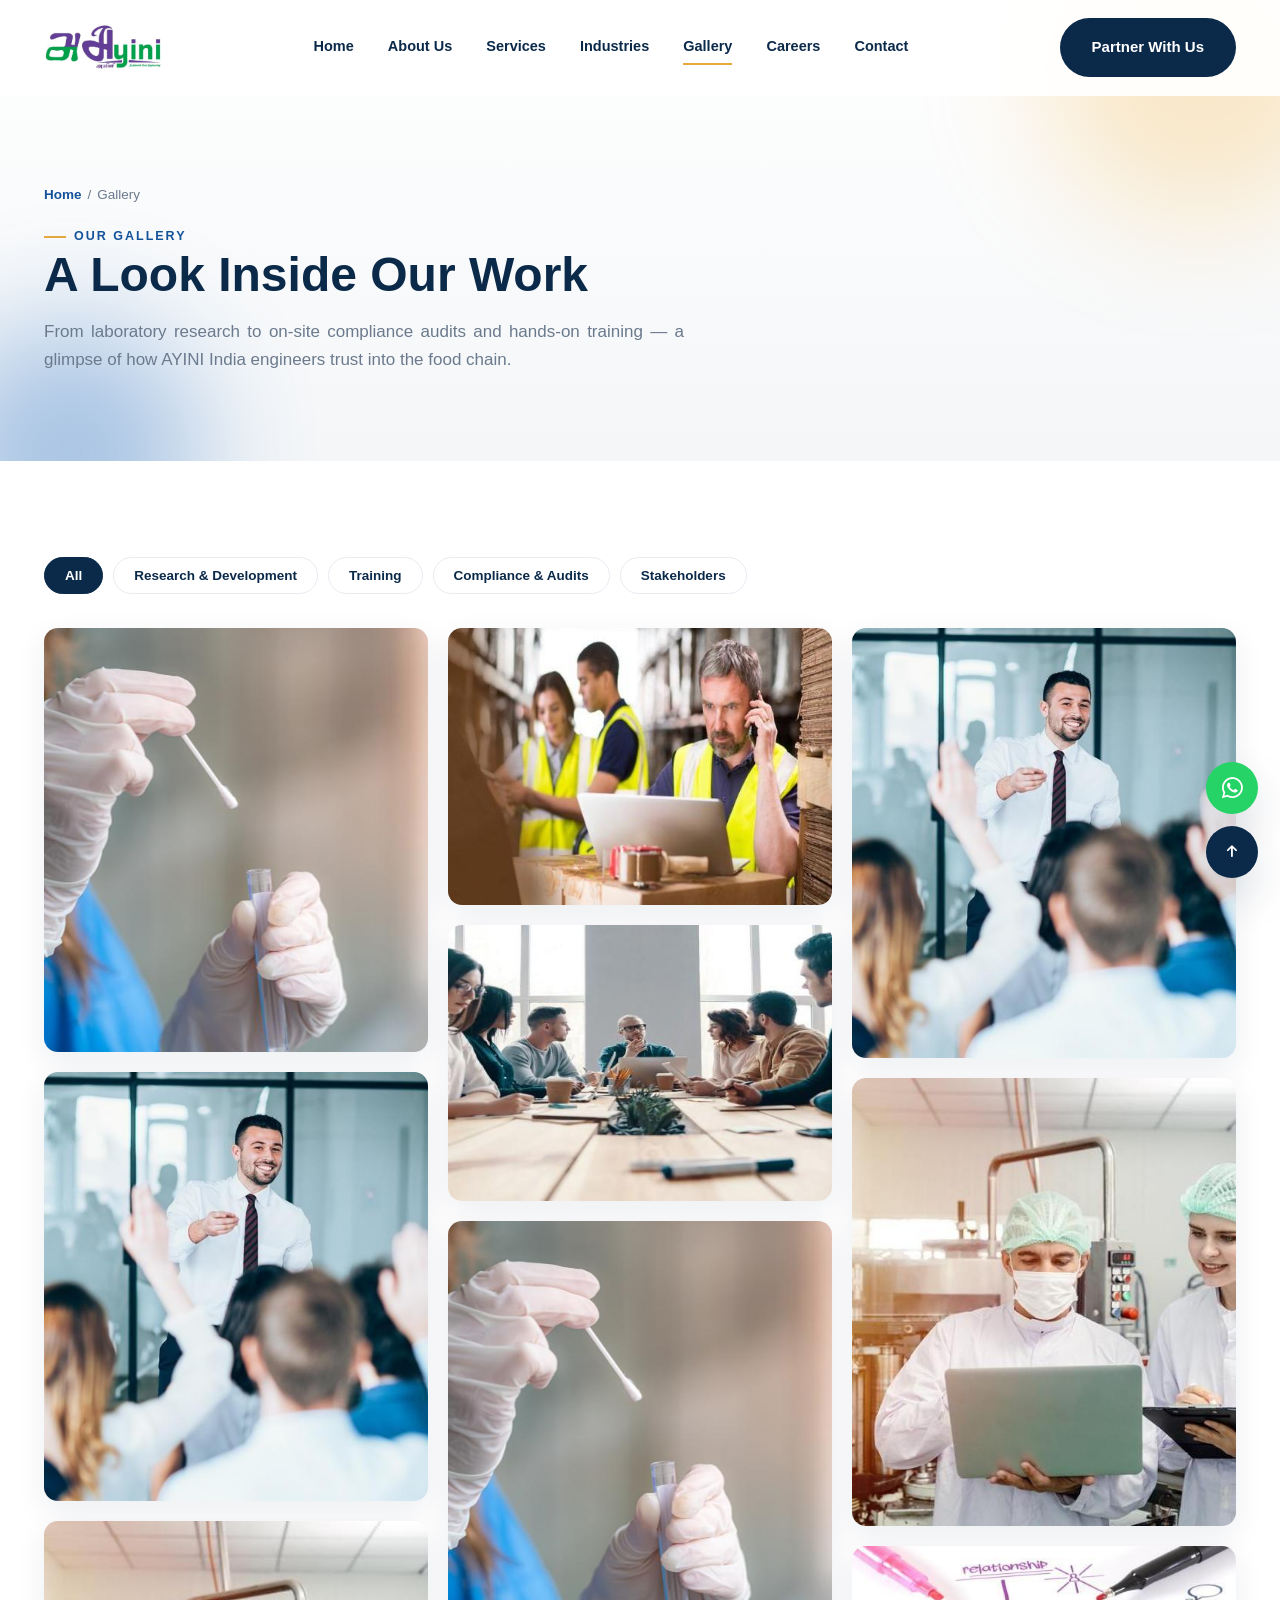
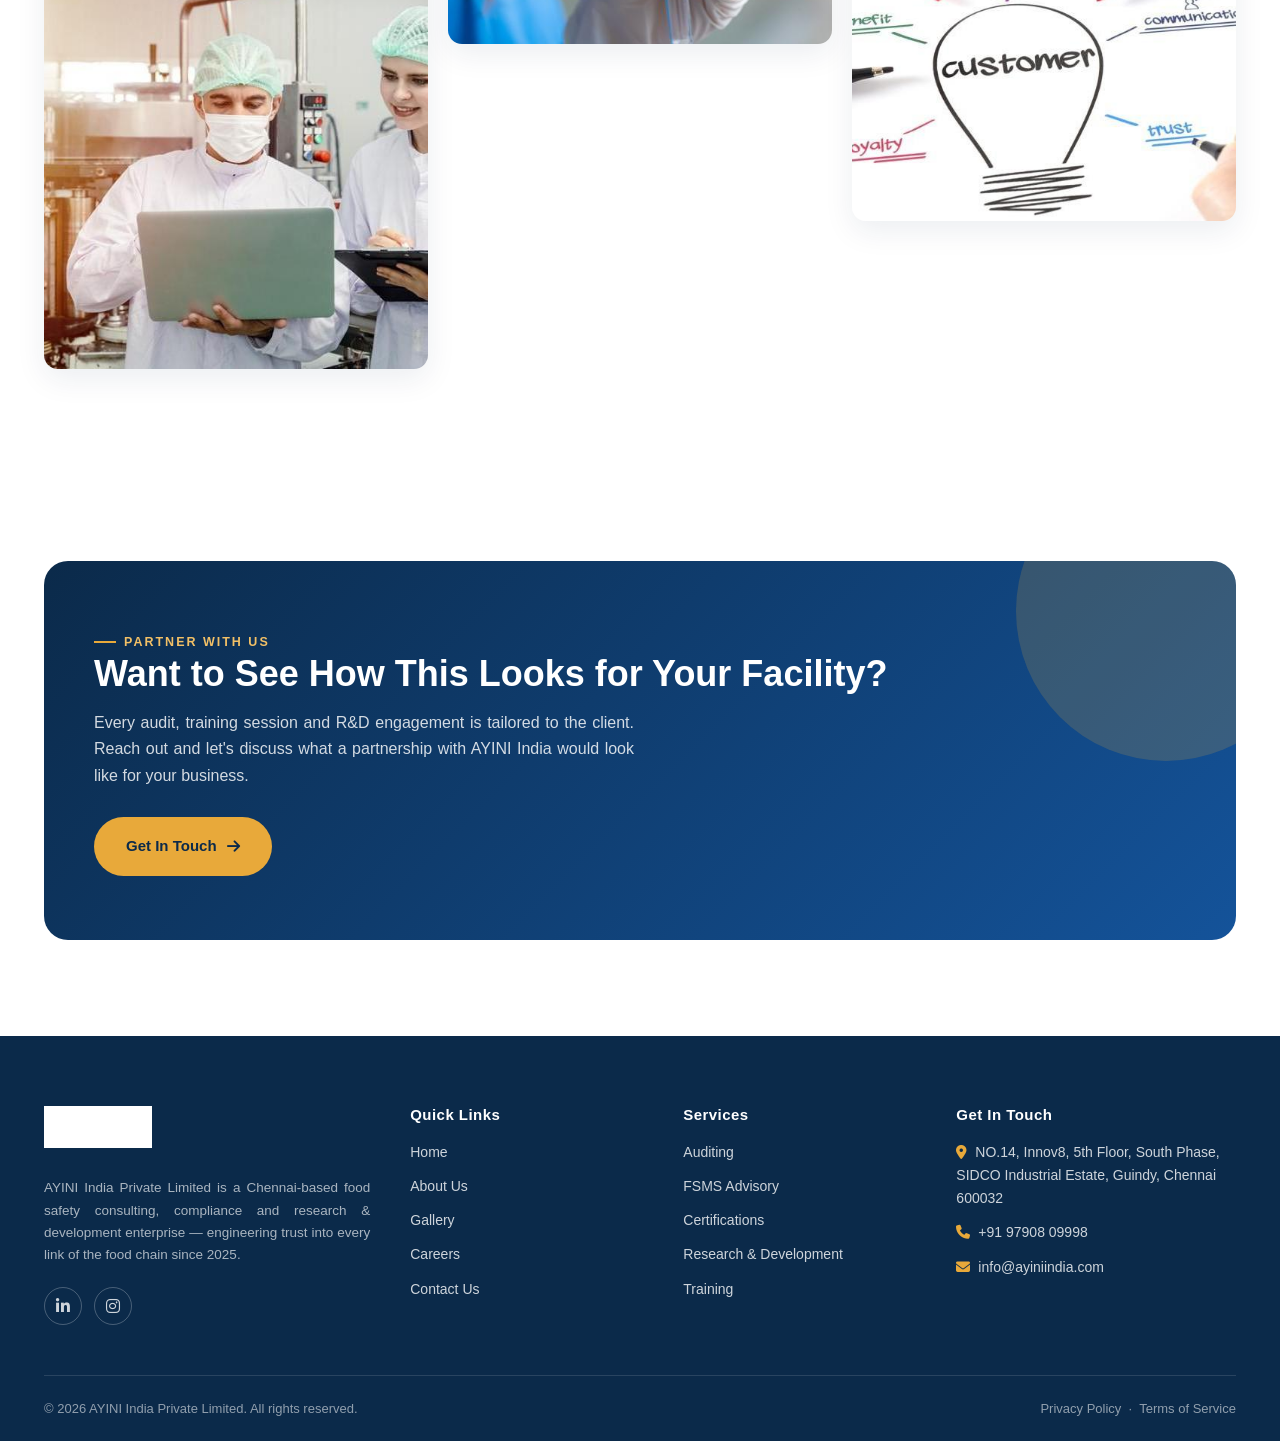
==== gallery/index.html @ c6eeb1f8 "Add files via upload" ====
<!DOCTYPE html>
<html lang="en">
<head>
<meta charset="UTF-8">
<meta name="viewport" content="width=device-width, initial-scale=1.0">
<title>Gallery | AYINI India — Food Safety Consulting &amp; R&amp;D</title>
<meta name="description" content="A look inside AYINI India's work — laboratory research, training sessions, on-site compliance audits and stakeholder engagement across the food industry.">
<link rel="canonical" href="https://ayiniindia.com/gallery/index.html">

<meta property="og:type" content="website">
<meta property="og:site_name" content="AYINI India">
<meta property="og:title" content="Gallery | AYINI India">
<meta property="og:image" content="https://ayiniindia.com/assets/images/logo/ayini-logo.png">
<meta property="og:url" content="https://ayiniindia.com/gallery/index.html">

<link rel="icon" type="image/png" sizes="32x32" href="../assets/images/logo/ayini-icon.png">
<link rel="apple-touch-icon" href="../favicon/favicon-180.png">
<link rel="manifest" href="../manifest.json">

<link rel="preconnect" href="https://cdnjs.cloudflare.com">
<link rel="stylesheet" href="https://cdnjs.cloudflare.com/ajax/libs/font-awesome/6.5.1/css/all.min.css">
<link rel="stylesheet" href="../assets/css/style.css">

<script type="application/ld+json">
{
  "@context": "https://schema.org",
  "@type": "BreadcrumbList",
  "itemListElement": [
    { "@type": "ListItem", "position": 1, "name": "Home", "item": "https://ayiniindia.com/" },
    { "@type": "ListItem", "position": 2, "name": "Gallery", "item": "https://ayiniindia.com/gallery/index.html" }
  ]
}
</script>
</head>
<body>

<div id="loader" aria-hidden="true"><div class="mark"></div></div>

<header id="site-header">
  <div class="container header-inner">
    <a href="../index.html" class="logo-link" aria-label="AYINI India — Home">
      <img src="../assets/images/logo/ayini-logo.png" alt="AYINI India — Sustainable Food Engineering">
    </a>
    <nav class="nav-desktop" aria-label="Primary">
      <a href="../index.html">Home</a>
      <a href="../pages/about.html">About Us</a>
      <a href="../index.html#services">Services</a>
      <a href="../index.html#industries">Industries</a>
      <a href="index.html" class="active">Gallery</a>
      <a href="../pages/careers.html">Careers</a>
      <a href="../pages/contact.html">Contact</a>
    </nav>
    <div class="header-cta">
      <a href="../pages/contact.html" class="btn btn-primary">Partner With Us</a>
      <button class="nav-toggle" aria-label="Toggle menu" aria-expanded="false">
        <span></span><span></span><span></span>
      </button>
    </div>
  </div>
</header>

<main id="main-content">

<section class="page-banner">
  <div class="hero-bg-shape one"></div>
  <div class="hero-bg-shape two"></div>
  <div class="container">
    <p class="breadcrumb"><a href="../index.html">Home</a><span>/</span>Gallery</p>
    <span class="eyebrow">Our Gallery</span>
    <h1>A Look Inside Our Work</h1>
    <p class="lead justified">From laboratory research to on-site compliance audits and hands-on training — a glimpse of how AYINI India engineers trust into the food chain.</p>
  </div>
</section>

<section class="section">
  <div class="container">

    <div class="gallery-filters reveal">
      <button class="filter-btn active" data-filter="all">All</button>
      <button class="filter-btn" data-filter="rnd">Research &amp; Development</button>
      <button class="filter-btn" data-filter="training">Training</button>
      <button class="filter-btn" data-filter="compliance">Compliance &amp; Audits</button>
      <button class="filter-btn" data-filter="stakeholders">Stakeholders</button>
    </div>

    <div class="masonry reveal">
      <div class="masonry-item" data-category="rnd">
        <img src="../assets/images/gallery/rnd-lab.jpg" alt="Laboratory sample testing for food safety research">
        <div class="cap">Research &amp; Development — Laboratory Testing</div>
      </div>
      <div class="masonry-item" data-category="training">
        <img src="../assets/images/gallery/training-session.jpg" alt="Food safety training session with industry professionals">
        <div class="cap">Training — Industry Capacity Building</div>
      </div>
      <div class="masonry-item" data-category="compliance">
        <img src="../assets/images/gallery/compliance-floor.jpg" alt="Compliance team reviewing data on the manufacturing floor">
        <div class="cap">Integrated Food Compliance — Floor Audit</div>
      </div>
      <div class="masonry-item" data-category="stakeholders">
        <img src="../assets/images/gallery/supplier-compliance.jpg" alt="Supplier compliance and legal audit engagement">
        <div class="cap">Stakeholders — Supplier Audits</div>
      </div>
      <div class="masonry-item" data-category="stakeholders">
        <img src="../assets/images/gallery/team-collaboration.jpg" alt="AYINI India team collaboration and planning session">
        <div class="cap">Stakeholders — Staff Training &amp; Systems</div>
      </div>
      <div class="masonry-item" data-category="rnd">
        <img src="../assets/images/gallery/rnd-lab.jpg" alt="Sample collection for shelf-life and sensory evaluation study">
        <div class="cap">Research &amp; Development — Sample Collection</div>
      </div>
      <div class="masonry-item" data-category="training">
        <img src="../assets/images/gallery/training-session.jpg" alt="Hygiene and safety training workshop">
        <div class="cap">Training — Hygiene &amp; Safety Workshop</div>
      </div>
      <div class="masonry-item" data-category="compliance">
        <img src="../assets/images/gallery/compliance-floor.jpg" alt="Onsite QHSE monitoring at a food production facility">
        <div class="cap">Onsite QHSE — Production Monitoring</div>
      </div>
      <div class="masonry-item" data-category="stakeholders">
        <img src="../assets/images/gallery/customer-trust.jpg" alt="Building customer trust through labelling and transparency">
        <div class="cap">Stakeholders — Customer Trust &amp; Transparency</div>
      </div>
    </div>

  </div>
</section>

<section class="section">
  <div class="container">
    <div class="contact-cta reveal">
      <span class="eyebrow" style="color:var(--gold-400);">Partner With Us</span>
      <h2>Want to See How This Looks for Your Facility?</h2>
      <p class="justified">Every audit, training session and R&amp;D engagement is tailored to the client. Reach out and let's discuss what a partnership with AYINI India would look like for your business.</p>
      <div class="hero-actions">
        <a href="../pages/contact.html" class="btn btn-gold">Get In Touch <i class="fa-solid fa-arrow-right"></i></a>
      </div>
    </div>
  </div>
</section>

</main>

<footer>
  <div class="container">
    <div class="footer-grid">
      <div>
        <a href="../index.html" class="logo-link"><img src="../assets/images/logo/ayini-logo.png" alt="AYINI India"></a>
        <p class="about justified">AYINI India Private Limited is a Chennai-based food safety consulting, compliance and research &amp; development enterprise — engineering trust into every link of the food chain since 2025.</p>
        <div class="social-row">
          <a href="https://www.linkedin.com/company/ayini-india-private-limited/" target="_blank" rel="noopener" aria-label="AYINI India on LinkedIn"><i class="fa-brands fa-linkedin-in"></i></a>
          <a href="https://www.instagram.com/popular/ayini-india-private-limited/" target="_blank" rel="noopener" aria-label="AYINI India on Instagram"><i class="fa-brands fa-instagram"></i></a>
        </div>
      </div>
      <div>
        <h4>Quick Links</h4>
        <ul>
          <li><a href="../index.html">Home</a></li>
          <li><a href="../pages/about.html">About Us</a></li>
          <li><a href="index.html">Gallery</a></li>
          <li><a href="../pages/careers.html">Careers</a></li>
          <li><a href="../pages/contact.html">Contact Us</a></li>
        </ul>
      </div>
      <div>
        <h4>Services</h4>
        <ul>
          <li><a href="../pages/services/auditing.html">Auditing</a></li>
          <li><a href="../pages/services/fsms-advisory.html">FSMS Advisory</a></li>
          <li><a href="../pages/services/certifications.html">Certifications</a></li>
          <li><a href="../pages/services/research-development.html">Research &amp; Development</a></li>
          <li><a href="../pages/services/training.html">Training</a></li>
        </ul>
      </div>
      <div>
        <h4>Get In Touch</h4>
        <ul>
          <li><i class="fa-solid fa-location-dot" style="color:var(--gold-500);margin-right:8px;"></i>NO.14, Innov8, 5th Floor, South Phase, SIDCO Industrial Estate, Guindy, Chennai 600032</li>
          <li><i class="fa-solid fa-phone" style="color:var(--gold-500);margin-right:8px;"></i><a href="tel:+919790809998">+91 97908 09998</a></li>
          <li><i class="fa-solid fa-envelope" style="color:var(--gold-500);margin-right:8px;"></i><a href="mailto:info@ayiniindia.com">info@ayiniindia.com</a></li>
        </ul>
      </div>
    </div>
    <div class="footer-bottom">
      <span>&copy; <span id="current-year"></span> AYINI India Private Limited. All rights reserved.</span>
      <span>
        <a href="../pages/privacy-policy.html">Privacy Policy</a> &nbsp;·&nbsp;
        <a href="../pages/terms.html">Terms of Service</a>
      </span>
    </div>
  </div>
</footer>

<div class="float-btns">
  <a class="float-btn whatsapp" href="https://wa.me/919790809998" target="_blank" rel="noopener" aria-label="Chat on WhatsApp"><i class="fa-brands fa-whatsapp" style="font-size:24px;"></i></a>
  <button class="float-btn totop" aria-label="Back to top"><i class="fa-solid fa-arrow-up"></i></button>
</div>

<!-- Lightbox -->
<div id="lightbox" aria-hidden="true">
  <button class="lb-close" aria-label="Close"><i class="fa-solid fa-xmark"></i></button>
  <button class="lb-nav prev" aria-label="Previous image"><i class="fa-solid fa-chevron-left"></i></button>
  <img src="" alt="">
  <button class="lb-nav next" aria-label="Next image"><i class="fa-solid fa-chevron-right"></i></button>
  <div class="lb-caption"></div>
</div>

<script src="../assets/js/main.js"></script>
</body>
</html>
---- assets/css/style.css ----
/* ==========================================================================
   AYINI India — Design Tokens
   ========================================================================== */
:root {
  --navy-900: #0B2A4A;
  --navy-700: #123A63;
  --royal-600: #14539A;
  --royal-500: #1A66BD;
  --white: #FFFFFF;
  --grey-100: #F4F6F8;
  --grey-200: #E7ECF1;
  --grey-500: #6B7A8D;
  --gold-500: #E8A93A;
  --gold-400: #F2C066;
  --orange-400: #F0824D;

  --font-base: Calibri, "Segoe UI", Arial, sans-serif;

  --shadow-soft: 0 10px 30px rgba(11, 42, 74, 0.08);
  --shadow-lift: 0 20px 45px rgba(11, 42, 74, 0.14);
  --radius-card: 14px;
  --container: 1240px;
}

* { box-sizing: border-box; }
html { scroll-behavior: smooth; }

body {
  margin: 0;
  font-family: var(--font-base);
  color: var(--navy-900);
  background: var(--white);
  line-height: 1.65;
  -webkit-font-smoothing: antialiased;
}

@media (prefers-reduced-motion: reduce) {
  html { scroll-behavior: auto; }
  *, *::before, *::after { animation-duration: 0.001ms !important; animation-iteration-count: 1 !important; transition-duration: 0.001ms !important; }
}

.container { max-width: var(--container); margin: 0 auto; padding: 0 24px; }

p, .justified { text-align: justify; text-justify: inter-word; }

a { color: inherit; text-decoration: none; }
ul { list-style: none; margin: 0; padding: 0; }
img { max-width: 100%; display: block; }

h1, h2, h3, h4 { margin: 0; font-weight: 700; line-height: 1.15; }

.eyebrow {
  display: inline-flex; align-items: center; gap: 8px;
  font-size: 12.5px; font-weight: 700; letter-spacing: 0.16em; text-transform: uppercase;
  color: var(--royal-600);
}
.eyebrow::before { content: ""; width: 22px; height: 2px; background: var(--gold-500); display: inline-block; }

.section { padding: 96px 0; }
.section--tight { padding: 64px 0; }
.section--grey { background: var(--grey-100); }

.section-head { max-width: 720px; margin-bottom: 48px; }
.section-head h2 { font-size: clamp(28px, 3.4vw, 42px); margin: 10px 0 16px; }
.section-head p { color: var(--grey-500); font-size: 17px; }

.btn {
  display: inline-flex; align-items: center; justify-content: center; gap: 10px;
  padding: 15px 30px; border-radius: 999px; font-weight: 700; font-size: 15px;
  cursor: pointer; border: 2px solid transparent; transition: transform .25s ease, box-shadow .25s ease, background .25s ease, color .25s ease;
  position: relative; overflow: hidden;
}
.btn-primary { background: var(--navy-900); color: var(--white); }
.btn-primary:hover { transform: translateY(-2px); box-shadow: var(--shadow-lift); background: var(--royal-600); }
.btn-outline { border-color: var(--navy-900); color: var(--navy-900); background: transparent; }
.btn-outline:hover { background: var(--navy-900); color: var(--white); transform: translateY(-2px); }
.btn-gold { background: var(--gold-500); color: var(--navy-900); }
.btn-gold:hover { background: var(--orange-400); transform: translateY(-2px); box-shadow: var(--shadow-lift); }

/* Ripple */
.btn .ripple { position: absolute; border-radius: 50%; background: rgba(255,255,255,0.5); transform: scale(0); animation: ripple .6s ease-out; pointer-events: none; }
@keyframes ripple { to { transform: scale(4); opacity: 0; } }

/* ==========================================================================
   Loading Screen
   ========================================================================== */
#loader {
  position: fixed; inset: 0; background: var(--navy-900); z-index: 9999;
  display: flex; align-items: center; justify-content: center;
  transition: opacity .6s ease, visibility .6s ease;
}
#loader.hide { opacity: 0; visibility: hidden; }
#loader .mark { width: 64px; height: 64px; border: 3px solid rgba(255,255,255,.25); border-top-color: var(--gold-500); border-radius: 50%; animation: spin 0.9s linear infinite; }
@keyframes spin { to { transform: rotate(360deg); } }

/* ==========================================================================
   Header
   ========================================================================== */
#site-header {
  position: fixed; top: 0; left: 0; right: 0; z-index: 500;
  background: rgba(255,255,255,0.92); backdrop-filter: blur(10px);
  border-bottom: 1px solid transparent;
  transition: box-shadow .3s ease, border-color .3s ease, padding .3s ease;
}
#site-header.scrolled { box-shadow: 0 4px 24px rgba(11,42,74,.08); border-color: var(--grey-200); }
.header-inner { display: flex; align-items: center; justify-content: space-between; padding: 18px 24px; transition: padding .3s ease; }
#site-header.scrolled .header-inner { padding: 10px 24px; }

.logo-link { display: flex; align-items: center; gap: 10px; }
.logo-link img { height: 46px; width: auto; transition: height .3s ease, transform .3s ease; }
#site-header.scrolled .logo-link img { height: 36px; }
.logo-link:hover img { transform: scale(1.04); }

.nav-desktop { display: flex; align-items: center; gap: 34px; }
.nav-desktop a {
  font-size: 14.5px; font-weight: 600; color: var(--navy-900); position: relative; padding: 6px 0;
}
.nav-desktop a::after {
  content: ""; position: absolute; left: 0; bottom: 0; width: 0; height: 2px; background: var(--gold-500);
  transition: width .25s ease;
}
.nav-desktop a:hover::after, .nav-desktop a.active::after { width: 100%; }

.header-cta { display: flex; align-items: center; gap: 16px; }
.nav-toggle { display: none; background: none; border: none; cursor: pointer; padding: 8px; }
.nav-toggle span { display: block; width: 24px; height: 2px; background: var(--navy-900); margin: 5px 0; transition: transform .3s ease, opacity .3s ease; }

@media (max-width: 940px) {
  .nav-desktop { position: fixed; top: 0; right: -100%; height: 100vh; width: min(320px, 82vw);
    background: var(--white); flex-direction: column; justify-content: center; gap: 26px;
    box-shadow: -12px 0 40px rgba(0,0,0,.12); transition: right .35s ease; padding: 40px; }
  .nav-desktop.open { right: 0; }
  .nav-toggle { display: block; }
  .header-cta .btn-primary { display: none; }
}

/* ==========================================================================
   Hero
   ========================================================================== */
#hero {
  position: relative; padding: 190px 0 120px; overflow: hidden;
  background: linear-gradient(180deg, #FFFFFF 0%, var(--grey-100) 100%);
}
.hero-bg-shape {
  position: absolute; border-radius: 50%; filter: blur(60px); opacity: .35; z-index: 0;
  animation: float 10s ease-in-out infinite;
}
.hero-bg-shape.one { width: 420px; height: 420px; background: var(--gold-400); top: -120px; right: -100px; }
.hero-bg-shape.two { width: 340px; height: 340px; background: var(--royal-500); bottom: -140px; left: -80px; animation-delay: 2s; }
@keyframes float { 0%,100% { transform: translateY(0) } 50% { transform: translateY(-24px) } }

.hero-grid { position: relative; z-index: 1; display: grid; grid-template-columns: 1.05fr 0.95fr; gap: 60px; align-items: center; }
@media (max-width: 940px) { .hero-grid { grid-template-columns: 1fr; } }

.hero-copy h1 {
  font-size: clamp(34px, 5vw, 58px); margin: 18px 0 22px; color: var(--navy-900);
  opacity: 0; transform: translateY(18px); animation: fadeUp .8s ease .15s forwards;
}
.hero-copy h1 .accent { color: var(--gold-500); }
.hero-copy p.lead {
  font-size: 18px; color: var(--grey-500); max-width: 540px; margin-bottom: 32px;
  opacity: 0; transform: translateY(18px); animation: fadeUp .8s ease .35s forwards;
}
.hero-actions { display: flex; gap: 16px; flex-wrap: wrap; opacity: 0; transform: translateY(18px); animation: fadeUp .8s ease .5s forwards; }
@keyframes fadeUp { to { opacity: 1; transform: translateY(0); } }

.hero-stats { display: grid; grid-template-columns: repeat(3, 1fr); gap: 18px; margin-top: 52px;
  opacity: 0; transform: translateY(18px); animation: fadeUp .8s ease .65s forwards; }
.hero-stat b { display: block; font-size: 30px; color: var(--navy-900); }
.hero-stat span { font-size: 13px; color: var(--grey-500); }

.hero-visual {
  position: relative; border-radius: 24px; overflow: hidden; box-shadow: var(--shadow-lift);
  opacity: 0; animation: fadeIn 1s ease .4s forwards;
}
@keyframes fadeIn { to { opacity: 1; } }
.hero-visual img { width: 100%; height: 100%; object-fit: cover; transition: transform 6s ease; }
.hero-visual:hover img { transform: scale(1.08); }
.hero-visual::after {
  content: ""; position: absolute; inset: 0;
  background: linear-gradient(160deg, rgba(11,42,74,.35), rgba(232,169,58,.12));
}
.hero-badge {
  position: absolute; bottom: 22px; left: 22px; z-index: 2;
  background: rgba(255,255,255,.92); backdrop-filter: blur(8px);
  padding: 14px 18px; border-radius: 12px; box-shadow: var(--shadow-soft);
  display: flex; align-items: center; gap: 12px;
}
.hero-badge b { display: block; font-size: 20px; color: var(--navy-900); }
.hero-badge span { font-size: 12px; color: var(--grey-500); }

/* ==========================================================================
   Reveal on scroll
   ========================================================================== */
.reveal { opacity: 0; transform: translateY(28px); transition: opacity .7s ease, transform .7s ease; }
.reveal.in { opacity: 1; transform: translateY(0); }
.reveal-stagger.in > * { transition-delay: calc(var(--i, 0) * 90ms); }

/* ==========================================================================
   Cards / Grids
   ========================================================================== */
.grid { display: grid; gap: 26px; }
.grid-3 { grid-template-columns: repeat(3, 1fr); }
.grid-4 { grid-template-columns: repeat(4, 1fr); }
.grid-2 { grid-template-columns: repeat(2, 1fr); }
@media (max-width: 940px) { .grid-3, .grid-4 { grid-template-columns: repeat(2,1fr); } }
@media (max-width: 640px) { .grid-3, .grid-4, .grid-2 { grid-template-columns: 1fr; } }

.card {
  background: var(--white); border: 1px solid var(--grey-200); border-radius: var(--radius-card);
  padding: 30px 26px; transition: transform .3s ease, box-shadow .3s ease, border-color .3s ease;
}
.card:hover { transform: translateY(-6px); box-shadow: var(--shadow-lift); border-color: transparent; }
.card .icon-wrap {
  width: 54px; height: 54px; border-radius: 14px; display: flex; align-items: center; justify-content: center;
  background: linear-gradient(135deg, var(--royal-600), var(--navy-900)); color: var(--white); margin-bottom: 18px;
}
.card h3 { font-size: 18.5px; margin-bottom: 10px; }
.card p { color: var(--grey-500); font-size: 14.5px; margin: 0; }
.card ul { margin-top: 14px; }
.card ul li { font-size: 14px; color: var(--navy-900); padding: 5px 0 5px 20px; position: relative; }
.card ul li::before { content: "→"; position: absolute; left: 0; color: var(--gold-500); font-weight: 700; }
.card a.card-link { display: inline-flex; align-items: center; gap: 6px; margin-top: 16px; font-weight: 700; font-size: 13.5px; color: var(--royal-600); }
.card a.card-link:hover { color: var(--orange-400); }

/* Why-choose icon cards */
.icon-card { text-align: left; }
.icon-card .icon-wrap { background: var(--grey-100); color: var(--royal-600); }

/* ==========================================================================
   Compliance Thread — signature timeline element
   ========================================================================== */
.thread-wrap { position: relative; }
.thread-line {
  position: absolute; left: 27px; top: 10px; bottom: 10px; width: 3px;
  background: var(--grey-200); border-radius: 3px; overflow: hidden;
}
.thread-line::before {
  content: ""; position: absolute; left: 0; top: 0; width: 100%; height: 0%;
  background: linear-gradient(180deg, var(--gold-500), var(--royal-600));
  transition: height 1.4s cubic-bezier(.22,1,.36,1);
}
.thread-wrap.in .thread-line::before { height: 100%; }

.thread-step { position: relative; padding: 0 0 44px 76px; }
.thread-step:last-child { padding-bottom: 0; }
.thread-dot {
  position: absolute; left: 14px; top: 2px; width: 30px; height: 30px; border-radius: 50%;
  background: var(--white); border: 3px solid var(--grey-200); display: flex; align-items: center; justify-content: center;
  font-size: 13px; font-weight: 800; color: var(--grey-500); transition: all .5s ease .2s;
  z-index: 1;
}
.thread-wrap.in .thread-step:nth-child(1) .thread-dot { transition-delay: .15s; }
.thread-wrap.in .thread-step:nth-child(2) .thread-dot { transition-delay: .55s; }
.thread-wrap.in .thread-step:nth-child(3) .thread-dot { transition-delay: .95s; }
.thread-wrap.in .thread-step:nth-child(4) .thread-dot { transition-delay: 1.35s; }
.thread-wrap.in .thread-dot { background: var(--navy-900); border-color: var(--gold-500); color: var(--white); }
.thread-step h4 { font-size: 18px; margin-bottom: 6px; }
.thread-step p { color: var(--grey-500); font-size: 14.5px; margin: 0; }

/* ==========================================================================
   Stats / counters
   ========================================================================== */
.stats-strip { background: var(--navy-900); color: var(--white); border-radius: 20px; padding: 52px 40px; }
.stats-grid { display: grid; grid-template-columns: repeat(4, 1fr); gap: 20px; text-align: center; }
@media (max-width: 800px) { .stats-grid { grid-template-columns: repeat(2,1fr); } }
.stat b { display: block; font-size: 40px; color: var(--gold-500); font-weight: 800; }
.stat span { font-size: 13.5px; color: rgba(255,255,255,.75); letter-spacing: .04em; }

/* ==========================================================================
   Sectors marquee / chips
   ========================================================================== */
.sector-chip {
  display: flex; align-items: center; gap: 12px; background: var(--white); border: 1px solid var(--grey-200);
  border-radius: 12px; padding: 16px 18px; font-size: 14px; font-weight: 600; transition: all .25s ease;
}
.sector-chip:hover { border-color: var(--gold-500); background: var(--grey-100); transform: translateY(-3px); }
.sector-chip .dot { width: 8px; height: 8px; border-radius: 50%; background: var(--gold-500); flex-shrink: 0; }

/* ==========================================================================
   Clientele marquee
   ========================================================================== */
.marquee { overflow: hidden; position: relative; -webkit-mask-image: linear-gradient(90deg, transparent, #000 8%, #000 92%, transparent); mask-image: linear-gradient(90deg, transparent, #000 8%, #000 92%, transparent); }
.marquee-track { display: flex; gap: 60px; width: max-content; animation: scroll 28s linear infinite; }
.marquee:hover .marquee-track { animation-play-state: paused; }
.marquee-track span { font-size: 19px; font-weight: 700; color: var(--navy-900); opacity: .55; white-space: nowrap; }
@keyframes scroll { from { transform: translateX(0); } to { transform: translateX(-50%); } }

/* ==========================================================================
   Contact CTA
   ========================================================================== */
.contact-cta {
  background: linear-gradient(135deg, var(--navy-900), var(--royal-600));
  border-radius: 24px; padding: 64px 50px; color: var(--white); position: relative; overflow: hidden;
}
.contact-cta::after { content: ""; position: absolute; width: 300px; height: 300px; background: var(--gold-500); opacity: .18; border-radius: 50%; right: -80px; top: -100px; }
.contact-cta h2 { font-size: clamp(26px,3vw,36px); margin-bottom: 14px; }
.contact-cta p { color: rgba(255,255,255,.82); max-width: 540px; margin-bottom: 28px; }

/* ==========================================================================
   Footer
   ========================================================================== */
footer { background: var(--navy-900); color: rgba(255,255,255,.8); padding: 70px 0 0; }
.footer-grid { display: grid; grid-template-columns: 1.4fr 1fr 1fr 1.2fr; gap: 40px; padding-bottom: 50px; border-bottom: 1px solid rgba(255,255,255,.12); }
@media (max-width: 800px) { .footer-grid { grid-template-columns: repeat(2,1fr); } }
footer h4 { color: var(--white); font-size: 15px; margin-bottom: 18px; letter-spacing: .03em; }
footer ul li { margin-bottom: 11px; font-size: 14px; }
footer ul li a:hover { color: var(--gold-500); }
footer .logo-link img { height: 42px; margin-bottom: 16px; filter: brightness(0) invert(1); }
footer p.about { font-size: 13.5px; color: rgba(255,255,255,.65); margin-bottom: 20px; }

.social-row { display: flex; gap: 12px; }
.social-row a {
  width: 38px; height: 38px; border-radius: 50%; border: 1px solid rgba(255,255,255,.25);
  display: flex; align-items: center; justify-content: center; transition: all .25s ease;
}
.social-row a:hover { background: var(--gold-500); border-color: var(--gold-500); color: var(--navy-900); transform: translateY(-3px); }

.footer-bottom { display: flex; justify-content: space-between; align-items: center; padding: 22px 0; font-size: 13px; flex-wrap: wrap; gap: 10px; color: rgba(255,255,255,.55); }
.footer-bottom a:hover { color: var(--gold-500); }

/* ==========================================================================
   Floating buttons
   ========================================================================== */
.float-btns { position: fixed; right: 22px; bottom: 22px; display: flex; flex-direction: column; gap: 12px; z-index: 400; }
.float-btn {
  width: 52px; height: 52px; border-radius: 50%; display: flex; align-items: center; justify-content: center;
  box-shadow: var(--shadow-lift); cursor: pointer; transition: transform .25s ease, opacity .25s ease;
  border: none;
}
.float-btn.whatsapp { background: #25D366; color: var(--white); }
.float-btn.totop { background: var(--navy-900); color: var(--white); opacity: 0; pointer-events: none; transform: translateY(10px); }
.float-btn.totop.show { opacity: 1; pointer-events: auto; transform: translateY(0); }
.float-btn:hover { transform: translateY(-4px) scale(1.05); }

/* ==========================================================================
   Page Banner (interior pages)
   ========================================================================== */
.page-banner {
  position: relative; padding: 170px 0 70px; overflow: hidden;
  background: linear-gradient(180deg, #FFFFFF 0%, var(--grey-100) 100%);
}
.page-banner .hero-bg-shape.one { width: 320px; height: 320px; top: -100px; right: -80px; }
.page-banner .hero-bg-shape.two { width: 260px; height: 260px; bottom: -120px; left: -60px; }
.breadcrumb { font-size: 13.5px; color: var(--grey-500); margin-bottom: 14px; position: relative; z-index: 1; }
.breadcrumb a { color: var(--royal-600); font-weight: 600; }
.breadcrumb span { margin: 0 6px; }
.page-banner h1 { position: relative; z-index: 1; font-size: clamp(30px, 4.2vw, 48px); max-width: 760px; }
.page-banner p.lead { position: relative; z-index: 1; color: var(--grey-500); font-size: 17px; max-width: 640px; margin-top: 16px; }

/* ==========================================================================
   Org chart
   ========================================================================== */
.org-chart { text-align: center; }
.org-node {
  display: inline-block; background: var(--navy-900); color: var(--white); border-radius: 12px;
  padding: 16px 26px; font-weight: 700; font-size: 14.5px; box-shadow: var(--shadow-soft);
}
.org-node.ceo { background: var(--royal-600); }
.org-connector { width: 2px; height: 30px; background: var(--grey-200); margin: 0 auto; }
.org-row { display: flex; justify-content: center; gap: 20px; flex-wrap: wrap; margin-top: 0; }
.org-leaf {
  background: var(--white); border: 1px solid var(--grey-200); border-radius: 12px; padding: 14px 18px;
  font-size: 13px; font-weight: 700; text-align: center; min-width: 150px; box-shadow: var(--shadow-soft);
}
.org-leaf small { display: block; font-weight: 500; color: var(--grey-500); margin-top: 4px; font-size: 11.5px; }

/* ==========================================================================
   Timeline (About page)
   ========================================================================== */
.timeline-track { position: relative; padding-left: 40px; border-left: 3px solid var(--grey-200); }
.timeline-item { position: relative; padding-bottom: 40px; }
.timeline-item:last-child { padding-bottom: 0; }
.timeline-item::before {
  content: ""; position: absolute; left: -49px; top: 2px; width: 16px; height: 16px; border-radius: 50%;
  background: var(--gold-500); border: 3px solid var(--white); box-shadow: 0 0 0 3px var(--grey-200);
}
.timeline-item b.year { color: var(--royal-600); font-size: 13px; letter-spacing: .05em; }
.timeline-item h4 { font-size: 18px; margin: 6px 0 8px; }
.timeline-item p { color: var(--grey-500); font-size: 14.5px; margin: 0; }

/* Value chip (About core values) */
.value-chip { display: flex; gap: 14px; align-items: flex-start; padding: 18px 0; border-bottom: 1px solid var(--grey-200); }
.value-chip:last-child { border-bottom: none; }
.value-chip .num { font-size: 22px; font-weight: 800; color: var(--grey-200); flex-shrink: 0; width: 40px; }
.value-chip h4 { font-size: 16px; margin-bottom: 4px; }
.value-chip p { color: var(--grey-500); font-size: 13.5px; margin: 0; }

/* ==========================================================================
   Gallery — masonry, filters, lightbox
   ========================================================================== */
.gallery-filters { display: flex; gap: 10px; flex-wrap: wrap; margin-bottom: 34px; }
.filter-btn {
  padding: 10px 20px; border-radius: 999px; border: 1px solid var(--grey-200); background: var(--white);
  font-size: 13.5px; font-weight: 700; cursor: pointer; transition: all .25s ease; color: var(--navy-900);
}
.filter-btn:hover { border-color: var(--gold-500); }
.filter-btn.active { background: var(--navy-900); color: var(--white); border-color: var(--navy-900); }

.masonry { column-count: 3; column-gap: 20px; }
@media (max-width: 940px) { .masonry { column-count: 2; } }
@media (max-width: 620px) { .masonry { column-count: 1; } }
.masonry-item {
  break-inside: avoid; margin-bottom: 20px; border-radius: var(--radius-card); overflow: hidden;
  position: relative; cursor: zoom-in; box-shadow: var(--shadow-soft); transition: transform .3s ease, box-shadow .3s ease;
}
.masonry-item:hover { transform: translateY(-4px); box-shadow: var(--shadow-lift); }
.masonry-item img { width: 100%; display: block; transition: transform .5s ease; }
.masonry-item:hover img { transform: scale(1.06); }
.masonry-item .cap {
  position: absolute; inset: auto 0 0 0; padding: 16px; color: #fff;
  background: linear-gradient(0deg, rgba(11,42,74,.85), transparent);
  font-size: 13.5px; font-weight: 700; opacity: 0; transform: translateY(8px); transition: all .3s ease;
}
.masonry-item:hover .cap { opacity: 1; transform: translateY(0); }

#lightbox {
  position: fixed; inset: 0; background: rgba(11,42,74,.94); z-index: 2000; display: none;
  align-items: center; justify-content: center; padding: 40px;
}
#lightbox.open { display: flex; }
#lightbox img { max-width: min(900px, 90vw); max-height: 82vh; border-radius: 10px; box-shadow: 0 20px 60px rgba(0,0,0,.5); }
#lightbox .lb-close, #lightbox .lb-nav {
  position: absolute; background: rgba(255,255,255,.12); border: none; color: #fff; width: 46px; height: 46px;
  border-radius: 50%; cursor: pointer; display: flex; align-items: center; justify-content: center; font-size: 18px;
  transition: background .2s ease;
}
#lightbox .lb-close:hover, #lightbox .lb-nav:hover { background: rgba(255,255,255,.25); }
#lightbox .lb-close { top: 24px; right: 24px; }
#lightbox .lb-nav.prev { left: 24px; top: 50%; transform: translateY(-50%); }
#lightbox .lb-nav.next { right: 24px; top: 50%; transform: translateY(-50%); }
#lightbox .lb-caption { position: absolute; bottom: 24px; left: 0; right: 0; text-align: center; color: #fff; font-size: 14px; }

/* ==========================================================================
   Contact page
   ========================================================================== */
.contact-layout { display: grid; grid-template-columns: 0.9fr 1.1fr; gap: 40px; align-items: flex-start; }
@media (max-width: 940px) { .contact-layout { grid-template-columns: 1fr; } }
.contact-info-card { background: var(--navy-900); color: #fff; border-radius: var(--radius-card); padding: 36px 30px; }
.contact-info-card h3 { margin-bottom: 8px; }
.contact-info-card p { color: rgba(255,255,255,.72); font-size: 14px; margin-bottom: 26px; }
.contact-info-row { display: flex; gap: 14px; margin-bottom: 20px; align-items: flex-start; }
.contact-info-row i { color: var(--gold-500); font-size: 17px; margin-top: 3px; }
.contact-info-row b { display: block; font-size: 13px; letter-spacing: .04em; color: rgba(255,255,255,.55); text-transform: uppercase; margin-bottom: 3px; }
.contact-info-row span, .contact-info-row a { font-size: 14.5px; color: #fff; }

.form-card { background: var(--white); border: 1px solid var(--grey-200); border-radius: var(--radius-card); padding: 36px 30px; box-shadow: var(--shadow-soft); }
.form-row { display: grid; grid-template-columns: 1fr 1fr; gap: 18px; margin-bottom: 18px; }
@media (max-width: 560px) { .form-row { grid-template-columns: 1fr; } }
.form-field { display: flex; flex-direction: column; gap: 6px; }
.form-field.full { grid-column: 1 / -1; }
.form-field label { font-size: 13px; font-weight: 700; color: var(--navy-900); }
.form-field input, .form-field select, .form-field textarea {
  border: 1.5px solid var(--grey-200); border-radius: 10px; padding: 12px 14px; font-family: var(--font-base);
  font-size: 14.5px; color: var(--navy-900); transition: border-color .2s ease;
}
.form-field input:focus, .form-field select:focus, .form-field textarea:focus { outline: none; border-color: var(--royal-500); }
.form-field .error-msg { font-size: 12px; color: #C0392B; min-height: 14px; }
.form-field.invalid input, .form-field.invalid select, .form-field.invalid textarea { border-color: #C0392B; }
#form-success { display: none; background: #E9F7EF; border: 1px solid #27AE60; color: #1E7E45; padding: 14px 18px; border-radius: 10px; font-size: 14px; margin-bottom: 18px; }
#form-success.show { display: block; }

.map-embed { border-radius: var(--radius-card); overflow: hidden; border: 1px solid var(--grey-200); height: 320px; }
.map-embed iframe { width: 100%; height: 100%; border: 0; }

/* Focus visibility (accessibility) */
a:focus-visible, button:focus-visible, input:focus-visible, textarea:focus-visible {
  outline: 3px solid var(--gold-500); outline-offset: 2px;
}
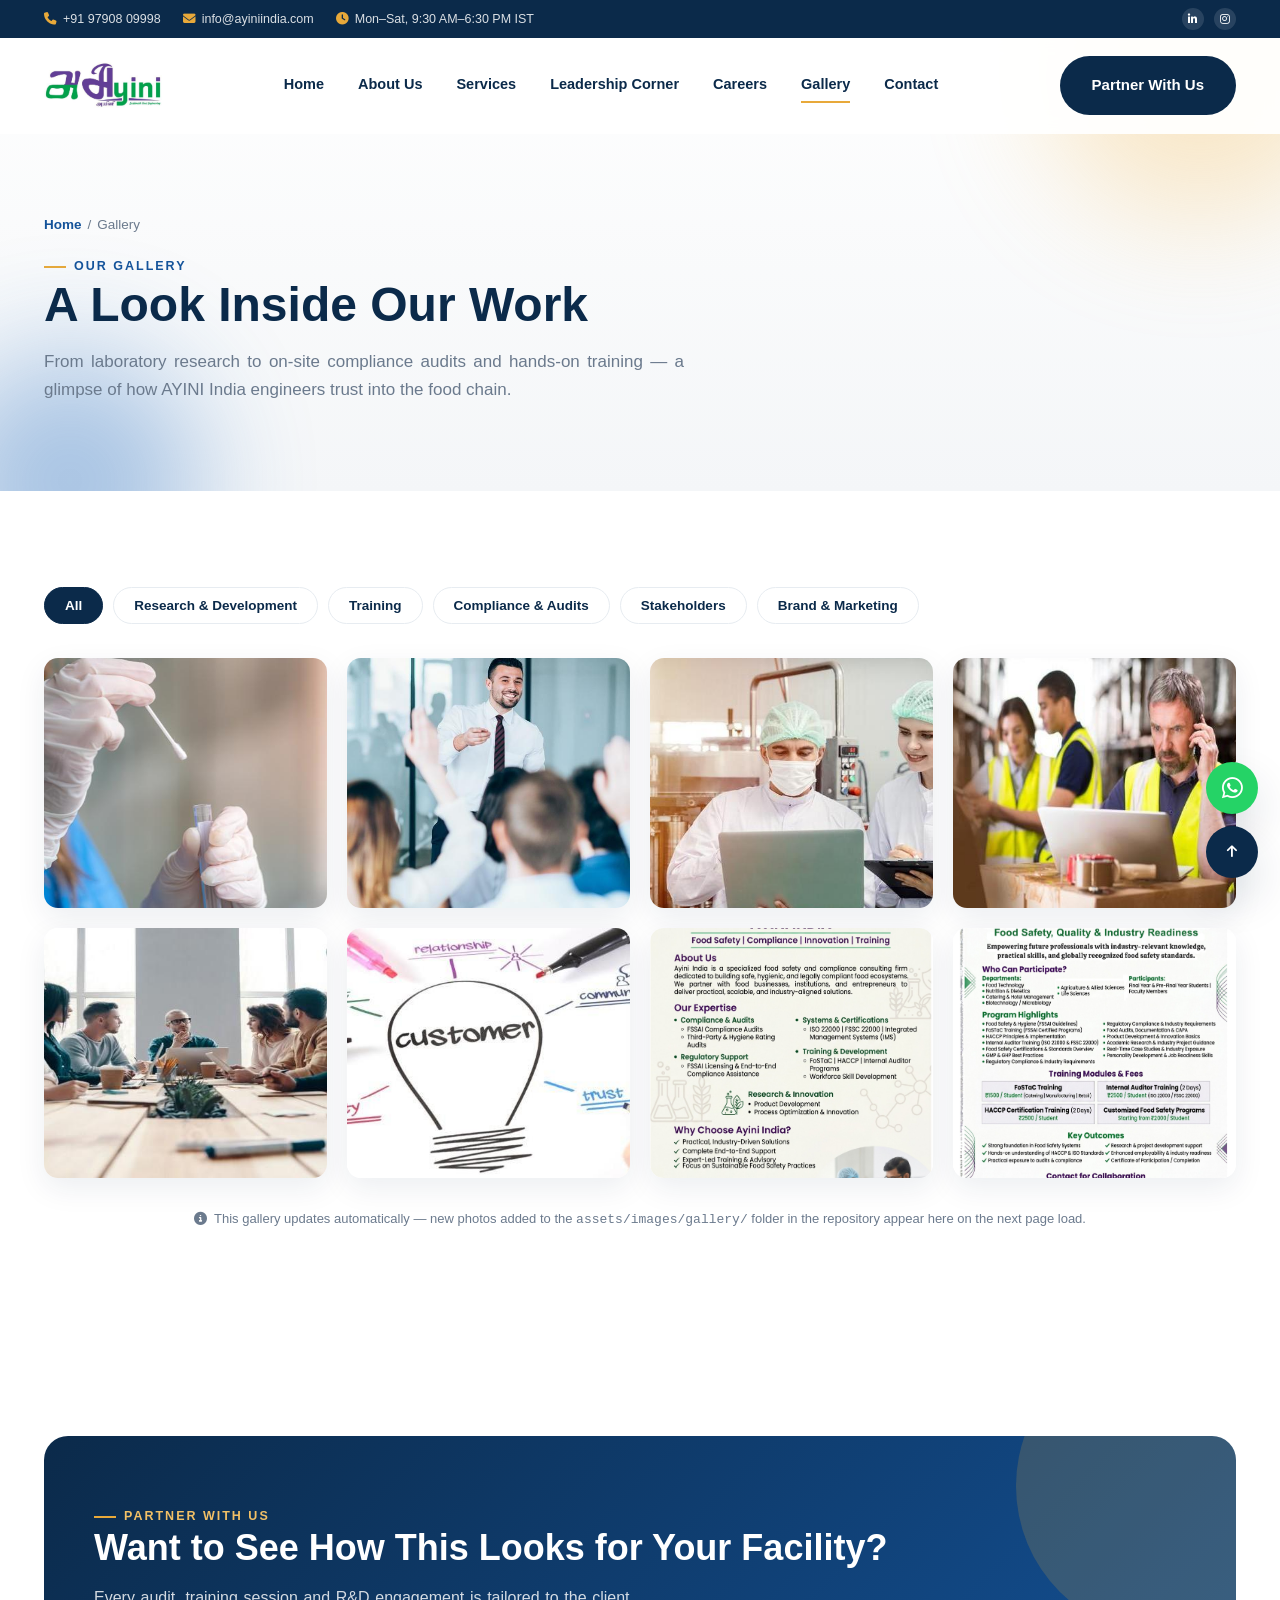
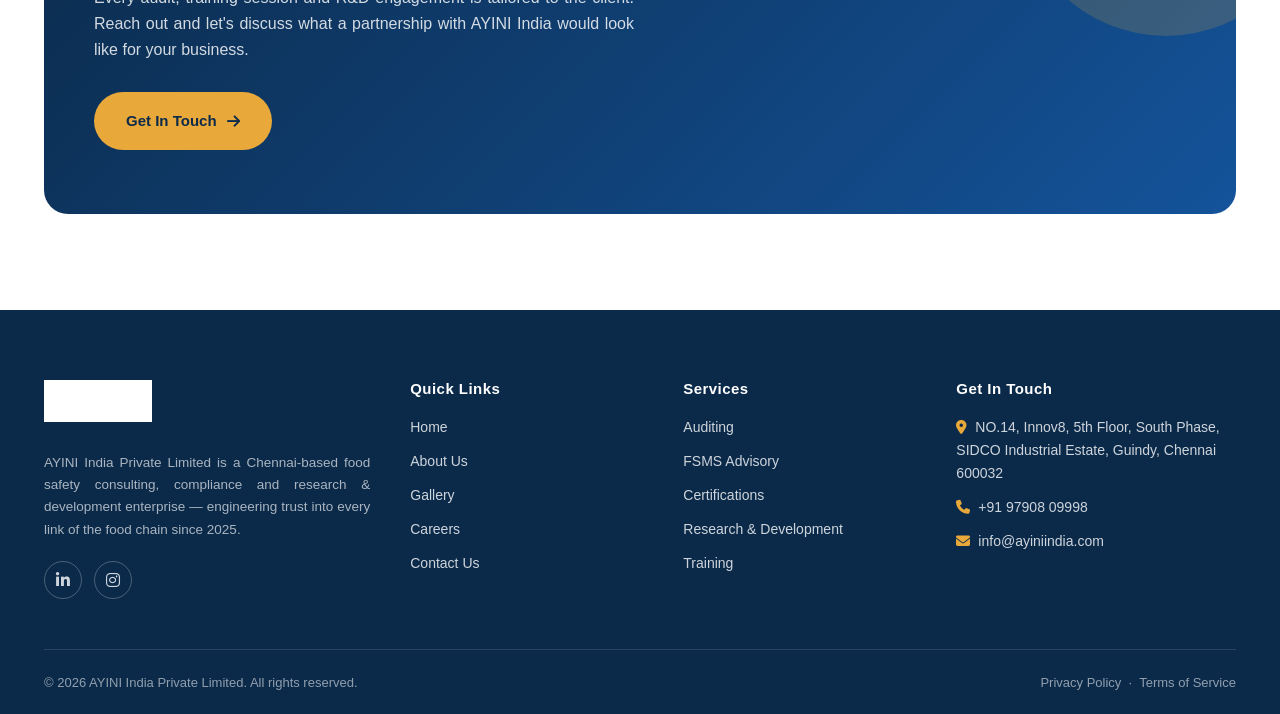
==== commit 38567a60: "Add files via upload" ====
--- a/gallery/index.html
+++ b/gallery/index.html
@@ -36,6 +36,20 @@
 
 <div id="loader" aria-hidden="true"><div class="mark"></div></div>
 
+<div id="utility-bar">
+  <div class="container utility-inner">
+    <div class="utility-left">
+      <a href="tel:+919790809998"><i class="fa-solid fa-phone"></i>+91 97908 09998</a>
+      <span class="hide-mobile"><i class="fa-solid fa-envelope"></i>info@ayiniindia.com</span>
+      <span class="hide-mobile"><i class="fa-solid fa-clock"></i>Mon–Sat, 9:30 AM–6:30 PM IST</span>
+    </div>
+    <div class="utility-social">
+      <a href="https://www.linkedin.com/company/ayini-india-private-limited/" target="_blank" rel="noopener" aria-label="LinkedIn"><i class="fa-brands fa-linkedin-in"></i></a>
+      <a href="https://www.instagram.com/popular/ayini-india-private-limited/" target="_blank" rel="noopener" aria-label="Instagram"><i class="fa-brands fa-instagram"></i></a>
+    </div>
+  </div>
+</div>
+
 <header id="site-header">
   <div class="container header-inner">
     <a href="../index.html" class="logo-link" aria-label="AYINI India — Home">
@@ -45,9 +59,9 @@
       <a href="../index.html">Home</a>
       <a href="../pages/about.html">About Us</a>
       <a href="../index.html#services">Services</a>
-      <a href="../index.html#industries">Industries</a>
+      <a href="../pages/about.html#organisation">Leadership Corner</a>
+      <a href="../pages/careers.html">Careers</a>
       <a href="index.html" class="active">Gallery</a>
-      <a href="../pages/careers.html">Careers</a>
       <a href="../pages/contact.html">Contact</a>
     </nav>
     <div class="header-cta">
@@ -81,46 +95,22 @@
       <button class="filter-btn" data-filter="training">Training</button>
       <button class="filter-btn" data-filter="compliance">Compliance &amp; Audits</button>
       <button class="filter-btn" data-filter="stakeholders">Stakeholders</button>
-    </div>
-
-    <div class="masonry reveal">
-      <div class="masonry-item" data-category="rnd">
-        <img src="../assets/images/gallery/rnd-lab.jpg" alt="Laboratory sample testing for food safety research">
-        <div class="cap">Research &amp; Development — Laboratory Testing</div>
-      </div>
-      <div class="masonry-item" data-category="training">
-        <img src="../assets/images/gallery/training-session.jpg" alt="Food safety training session with industry professionals">
-        <div class="cap">Training — Industry Capacity Building</div>
-      </div>
-      <div class="masonry-item" data-category="compliance">
-        <img src="../assets/images/gallery/compliance-floor.jpg" alt="Compliance team reviewing data on the manufacturing floor">
-        <div class="cap">Integrated Food Compliance — Floor Audit</div>
-      </div>
-      <div class="masonry-item" data-category="stakeholders">
-        <img src="../assets/images/gallery/supplier-compliance.jpg" alt="Supplier compliance and legal audit engagement">
-        <div class="cap">Stakeholders — Supplier Audits</div>
-      </div>
-      <div class="masonry-item" data-category="stakeholders">
-        <img src="../assets/images/gallery/team-collaboration.jpg" alt="AYINI India team collaboration and planning session">
-        <div class="cap">Stakeholders — Staff Training &amp; Systems</div>
-      </div>
-      <div class="masonry-item" data-category="rnd">
-        <img src="../assets/images/gallery/rnd-lab.jpg" alt="Sample collection for shelf-life and sensory evaluation study">
-        <div class="cap">Research &amp; Development — Sample Collection</div>
-      </div>
-      <div class="masonry-item" data-category="training">
-        <img src="../assets/images/gallery/training-session.jpg" alt="Hygiene and safety training workshop">
-        <div class="cap">Training — Hygiene &amp; Safety Workshop</div>
-      </div>
-      <div class="masonry-item" data-category="compliance">
-        <img src="../assets/images/gallery/compliance-floor.jpg" alt="Onsite QHSE monitoring at a food production facility">
-        <div class="cap">Onsite QHSE — Production Monitoring</div>
-      </div>
-      <div class="masonry-item" data-category="stakeholders">
-        <img src="../assets/images/gallery/customer-trust.jpg" alt="Building customer trust through labelling and transparency">
-        <div class="cap">Stakeholders — Customer Trust &amp; Transparency</div>
-      </div>
-    </div>
+      <button class="filter-btn" data-filter="brand">Brand &amp; Marketing</button>
+    </div>
+
+    <!-- Loading skeleton, shown while the gallery folder is being read -->
+    <div class="gallery-skeleton" id="gallery-skeleton">
+      <div class="sk-item"></div><div class="sk-item"></div><div class="sk-item"></div>
+      <div class="sk-item"></div><div class="sk-item"></div><div class="sk-item"></div>
+    </div>
+
+    <!-- Populated automatically by assets/js/gallery.js from assets/images/gallery/ -->
+    <div class="gallery-grid" id="gallery-grid" style="display:none;"></div>
+
+    <p style="text-align:center;color:var(--grey-500);font-size:13px;margin-top:30px;">
+      <i class="fa-solid fa-circle-info"></i>&nbsp; This gallery updates automatically — new photos added to the
+      <code>assets/images/gallery/</code> folder in the repository appear here on the next page load.
+    </p>
 
   </div>
 </section>
@@ -201,9 +191,12 @@
   <button class="lb-nav prev" aria-label="Previous image"><i class="fa-solid fa-chevron-left"></i></button>
   <img src="" alt="">
   <button class="lb-nav next" aria-label="Next image"><i class="fa-solid fa-chevron-right"></i></button>
+  <button class="lb-zoom in" aria-label="Zoom in"><i class="fa-solid fa-magnifying-glass-plus"></i></button>
+  <button class="lb-zoom out" aria-label="Zoom out"><i class="fa-solid fa-magnifying-glass-minus"></i></button>
   <div class="lb-caption"></div>
 </div>
 
 <script src="../assets/js/main.js"></script>
+<script src="../assets/js/gallery.js"></script>
 </body>
 </html>
--- a/assets/css/style.css
+++ b/assets/css/style.css
@@ -138,7 +138,7 @@
    Hero
    ========================================================================== */
 #hero {
-  position: relative; padding: 190px 0 120px; overflow: hidden;
+  position: relative; padding: 220px 0 120px; overflow: hidden;
   background: linear-gradient(180deg, #FFFFFF 0%, var(--grey-100) 100%);
 }
 .hero-bg-shape {
@@ -337,7 +337,7 @@
    Page Banner (interior pages)
    ========================================================================== */
 .page-banner {
-  position: relative; padding: 170px 0 70px; overflow: hidden;
+  position: relative; padding: 200px 0 70px; overflow: hidden;
   background: linear-gradient(180deg, #FFFFFF 0%, var(--grey-100) 100%);
 }
 .page-banner .hero-bg-shape.one { width: 320px; height: 320px; top: -100px; right: -80px; }
@@ -397,39 +397,62 @@
 .filter-btn:hover { border-color: var(--gold-500); }
 .filter-btn.active { background: var(--navy-900); color: var(--white); border-color: var(--navy-900); }
 
-.masonry { column-count: 3; column-gap: 20px; }
-@media (max-width: 940px) { .masonry { column-count: 2; } }
-@media (max-width: 620px) { .masonry { column-count: 1; } }
-.masonry-item {
-  break-inside: avoid; margin-bottom: 20px; border-radius: var(--radius-card); overflow: hidden;
-  position: relative; cursor: zoom-in; box-shadow: var(--shadow-soft); transition: transform .3s ease, box-shadow .3s ease;
-}
-.masonry-item:hover { transform: translateY(-4px); box-shadow: var(--shadow-lift); }
-.masonry-item img { width: 100%; display: block; transition: transform .5s ease; }
-.masonry-item:hover img { transform: scale(1.06); }
-.masonry-item .cap {
+/* Uniform animated grid (replaces the staggered masonry look) */
+.gallery-grid {
+  display: grid; grid-template-columns: repeat(auto-fill, minmax(280px, 1fr));
+  grid-auto-rows: 250px; gap: 20px;
+}
+.gallery-card {
+  position: relative; border-radius: var(--radius-card); overflow: hidden; cursor: zoom-in;
+  box-shadow: var(--shadow-soft); transition: transform .35s ease, box-shadow .35s ease;
+  opacity: 0; transform: translateY(22px) scale(.97);
+  animation: galleryIn .6s cubic-bezier(.22,1,.36,1) forwards;
+  animation-delay: var(--gd, 0ms);
+}
+@keyframes galleryIn { to { opacity: 1; transform: translateY(0) scale(1); } }
+.gallery-card:hover { transform: translateY(-6px); box-shadow: var(--shadow-lift); }
+.gallery-card img { width: 100%; height: 100%; object-fit: cover; display: block; transition: transform .6s ease; }
+.gallery-card:hover img { transform: scale(1.08); }
+.gallery-card .cap {
   position: absolute; inset: auto 0 0 0; padding: 16px; color: #fff;
-  background: linear-gradient(0deg, rgba(11,42,74,.85), transparent);
+  background: linear-gradient(0deg, rgba(11,42,74,.9), transparent);
   font-size: 13.5px; font-weight: 700; opacity: 0; transform: translateY(8px); transition: all .3s ease;
 }
-.masonry-item:hover .cap { opacity: 1; transform: translateY(0); }
-
+.gallery-card:hover .cap { opacity: 1; transform: translateY(0); }
+.gallery-card .zoom-hint {
+  position: absolute; top: 12px; right: 12px; width: 34px; height: 34px; border-radius: 50%;
+  background: rgba(255,255,255,.9); color: var(--navy-900); display: flex; align-items: center; justify-content: center;
+  font-size: 13px; opacity: 0; transform: scale(.8); transition: all .25s ease;
+}
+.gallery-card:hover .zoom-hint { opacity: 1; transform: scale(1); }
+
+.gallery-skeleton { display: grid; grid-template-columns: repeat(auto-fill, minmax(280px,1fr)); grid-auto-rows: 250px; gap: 20px; }
+.gallery-skeleton .sk-item { border-radius: var(--radius-card); background: linear-gradient(90deg, var(--grey-100) 25%, var(--grey-200) 37%, var(--grey-100) 63%); background-size: 400% 100%; animation: shimmer 1.4s ease infinite; }
+@keyframes shimmer { 0% { background-position: 100% 0; } 100% { background-position: -100% 0; } }
+
+.gallery-empty { text-align: center; padding: 60px 20px; color: var(--grey-500); }
+
+/* Lightbox with zoom */
 #lightbox {
   position: fixed; inset: 0; background: rgba(11,42,74,.94); z-index: 2000; display: none;
   align-items: center; justify-content: center; padding: 40px;
 }
 #lightbox.open { display: flex; }
-#lightbox img { max-width: min(900px, 90vw); max-height: 82vh; border-radius: 10px; box-shadow: 0 20px 60px rgba(0,0,0,.5); }
-#lightbox .lb-close, #lightbox .lb-nav {
+#lightbox .lb-stage { max-width: min(900px, 90vw); max-height: 82vh; overflow: hidden; border-radius: 10px; box-shadow: 0 20px 60px rgba(0,0,0,.5); display: flex; align-items: center; justify-content: center; }
+#lightbox img { max-width: min(900px, 90vw); max-height: 82vh; display: block; cursor: zoom-in; transition: transform .35s ease; transform-origin: center center; }
+#lightbox img.zoomed { cursor: zoom-out; transform: scale(1.9); }
+#lightbox .lb-close, #lightbox .lb-nav, #lightbox .lb-zoom {
   position: absolute; background: rgba(255,255,255,.12); border: none; color: #fff; width: 46px; height: 46px;
   border-radius: 50%; cursor: pointer; display: flex; align-items: center; justify-content: center; font-size: 18px;
   transition: background .2s ease;
 }
-#lightbox .lb-close:hover, #lightbox .lb-nav:hover { background: rgba(255,255,255,.25); }
+#lightbox .lb-close:hover, #lightbox .lb-nav:hover, #lightbox .lb-zoom:hover { background: rgba(255,255,255,.25); }
 #lightbox .lb-close { top: 24px; right: 24px; }
 #lightbox .lb-nav.prev { left: 24px; top: 50%; transform: translateY(-50%); }
 #lightbox .lb-nav.next { right: 24px; top: 50%; transform: translateY(-50%); }
-#lightbox .lb-caption { position: absolute; bottom: 24px; left: 0; right: 0; text-align: center; color: #fff; font-size: 14px; }
+#lightbox .lb-zoom.in { bottom: 24px; right: calc(50% - 60px); }
+#lightbox .lb-zoom.out { bottom: 24px; right: calc(50% - 110px); }
+#lightbox .lb-caption { position: absolute; bottom: 24px; left: 0; right: 0; text-align: center; color: #fff; font-size: 14px; pointer-events: none; }
 
 /* ==========================================================================
    Contact page
@@ -463,7 +486,72 @@
 .map-embed { border-radius: var(--radius-card); overflow: hidden; border: 1px solid var(--grey-200); height: 320px; }
 .map-embed iframe { width: 100%; height: 100%; border: 0; }
 
-/* Focus visibility (accessibility) */
+/* ==========================================================================
+   Top Utility Bar (wireframe reference)
+   ========================================================================== */
+#utility-bar {
+  background: var(--navy-900); color: rgba(255,255,255,.85); font-size: 12.5px;
+  position: fixed; top: 0; left: 0; right: 0; z-index: 501; height: 38px; display: flex; align-items: center;
+}
+.utility-inner { display: flex; align-items: center; justify-content: space-between; width: 100%; padding: 0 24px; }
+.utility-left { display: flex; align-items: center; gap: 22px; flex-wrap: wrap; }
+.utility-left a { color: rgba(255,255,255,.85); }
+.utility-left a:hover { color: var(--gold-500); }
+.utility-left i { color: var(--gold-500); margin-right: 6px; }
+.utility-social { display: flex; align-items: center; gap: 10px; }
+.utility-social a {
+  width: 22px; height: 22px; border-radius: 50%; background: rgba(255,255,255,.12);
+  display: flex; align-items: center; justify-content: center; font-size: 11px; color: #fff; transition: background .2s ease;
+}
+.utility-social a:hover { background: var(--gold-500); color: var(--navy-900); }
+@media (max-width: 800px) { .utility-left span.hide-mobile { display: none; } }
+@media (max-width: 560px) { #utility-bar { display: none; } }
+
+/* Push header + hero down to make room for the utility bar */
+#site-header { top: 38px; }
+@media (max-width: 560px) { #site-header { top: 0; } }
+
+/* ==========================================================================
+   Services Mega-Menu
+   ========================================================================== */
+.nav-item-mega { position: relative; }
+.nav-item-mega > a i.fa-chevron-down { font-size: 10px; margin-left: 5px; transition: transform .25s ease; }
+.nav-item-mega:hover > a i.fa-chevron-down { transform: rotate(180deg); }
+.mega-panel {
+  position: absolute; top: calc(100% + 18px); left: 50%; transform: translateX(-50%) translateY(8px);
+  width: min(760px, 90vw); background: var(--white); border-radius: 16px; box-shadow: var(--shadow-lift);
+  border: 1px solid var(--grey-200); padding: 28px; display: grid; grid-template-columns: repeat(4, 1fr); gap: 22px;
+  opacity: 0; visibility: hidden; transition: opacity .25s ease, transform .25s ease, visibility .25s ease;
+  z-index: 400;
+}
+.nav-item-mega:hover .mega-panel { opacity: 1; visibility: visible; transform: translateX(-50%) translateY(0); }
+.mega-col b { display: block; font-size: 12px; letter-spacing: .08em; text-transform: uppercase; color: var(--royal-600); margin-bottom: 12px; }
+.mega-col a { display: block; font-size: 13.5px; color: var(--navy-900); padding: 6px 0; }
+.mega-col a:hover { color: var(--gold-500); padding-left: 4px; }
+@media (max-width: 940px) { .mega-panel { display: none; } }
+
+/* ==========================================================================
+   3-Panel Enquire Hero (wireframe reference)
+   ========================================================================== */
+.hero3-grid { display: grid; grid-template-columns: repeat(3, 1fr); gap: 22px; position: relative; z-index: 1; }
+@media (max-width: 860px) { .hero3-grid { grid-template-columns: 1fr; } }
+.hero3-card {
+  position: relative; border-radius: 18px; overflow: hidden; height: 280px; box-shadow: var(--shadow-soft);
+  opacity: 0; transform: translateY(24px); animation: fadeUp .7s ease forwards;
+}
+.hero3-card:nth-child(1) { animation-delay: .15s; }
+.hero3-card:nth-child(2) { animation-delay: .3s; }
+.hero3-card:nth-child(3) { animation-delay: .45s; }
+.hero3-card img { width: 100%; height: 100%; object-fit: cover; transition: transform .6s ease; }
+.hero3-card:hover img { transform: scale(1.08); }
+.hero3-card::after { content: ""; position: absolute; inset: 0; background: linear-gradient(0deg, rgba(11,42,74,.75) 0%, rgba(11,42,74,.05) 55%); }
+.hero3-card .h3-label { position: absolute; top: 18px; left: 20px; z-index: 2; color: #fff; font-weight: 700; font-size: 15px; }
+.hero3-card .btn { position: absolute; left: 20px; bottom: 18px; z-index: 2; padding: 11px 22px; font-size: 13px; }
+
+/* Checklist stats (About Us block, wireframe reference) */
+.check-stats { margin: 22px 0; }
+.check-stats li { display: flex; align-items: flex-start; gap: 10px; padding: 7px 0; font-size: 14.5px; color: var(--navy-900); }
+.check-stats i { color: #27AE60; margin-top: 3px; }
 a:focus-visible, button:focus-visible, input:focus-visible, textarea:focus-visible {
   outline: 3px solid var(--gold-500); outline-offset: 2px;
 }
